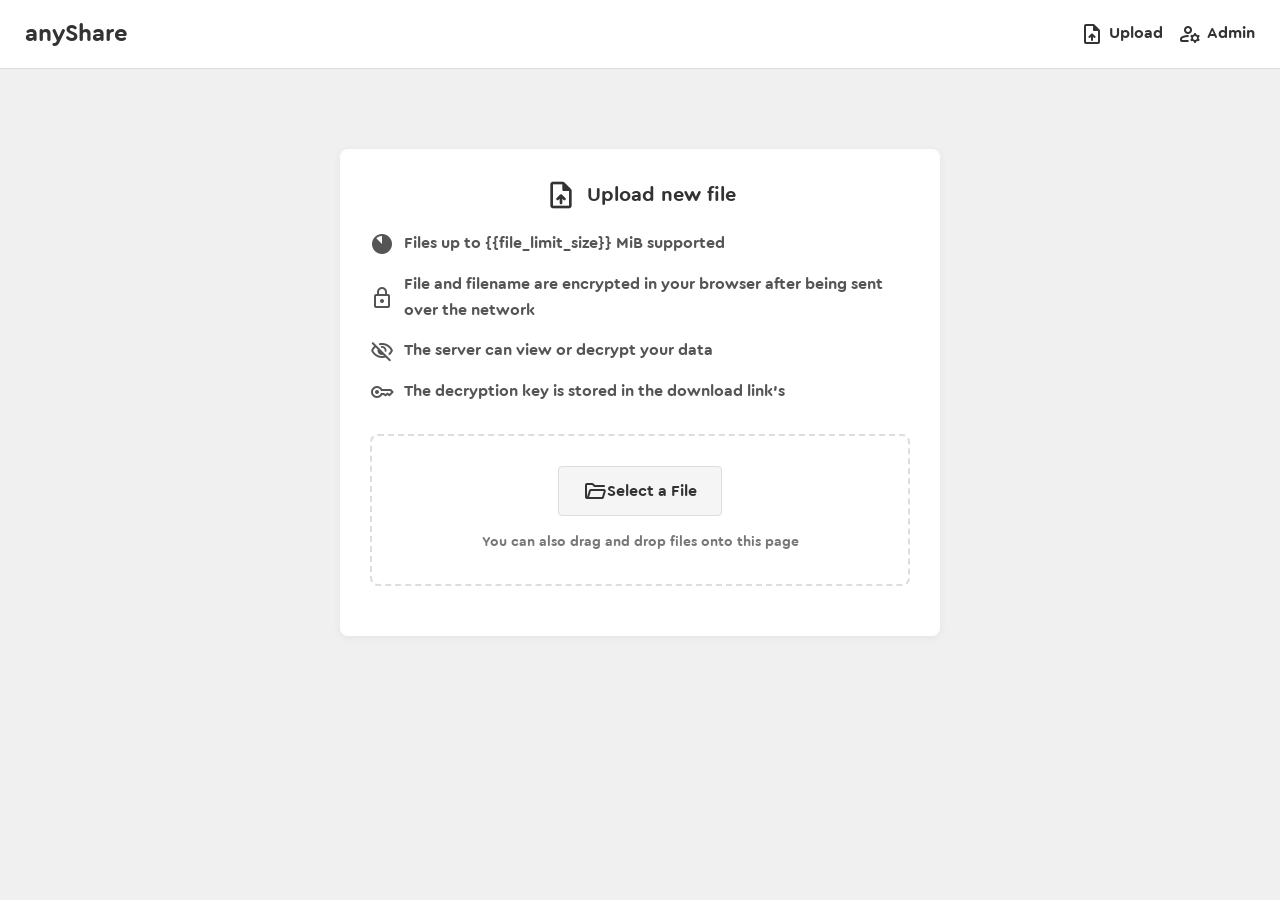
==== views/index.html @ 19acbab5 "init commit, version 1.0" ====
<!DOCTYPE html>
<html lang="en">

<head>
    <meta charset="UTF-8">
    <meta name="viewport" content="width=device-width, initial-scale=1.0">
    <title>anyShare</title>
    <link rel="icon" type="image/svg+xml" href="/static/image/anyshare.svg">
    <link rel="stylesheet" href="/static/css/style.css">
</head>

<body>
    <header>
        <div class="container">
            <h1>anyShare</h1>
            <div class="header-buttons">
                <a href="/" class="nav-link">
                    <span aria-hidden="true" class="matsym">upload_file</span>
                    <span>Upload</span>
                </a>
                <a href="/admin" class="nav-link">
                    <span aria-hidden="true" class="matsym">manage_accounts</span>
                    <span>Admin</span>
                </a>
            </div>
        </div>
    </header>

    <main>
        <div class="upload-container">
            <div class="upload-box">
                <h2>
                    <span class="matsym big" aria-hidden="true">upload_file</span>
                    <span>Upload new file</span>
                </h2>

                <div class="upload-info">
                    <div class="info-item">
                        <span class="matsym" aria-hidden="true">clock_loader_90</span>
                        <span>Files up to {{file_limit_size}} MiB supported</span>
                    </div>

                    <div class="info-item">
                        <span class="matsym" aria-hidden="true">lock</span>
                        <span> File and filename are encrypted in your browser after being sent over the network </span>
                    </div>

                    <div class="info-item">
                        <span class="matsym" aria-hidden="true">visibility_off</span>
                        <span> The server can view or decrypt your data </span>
                    </div>

                    <div class="info-item">
                        <span class="matsym" aria-hidden="true">key</span>
                        <span>The decryption key is stored in the download link's</span>
                    </div>
                </div>

                <div class="file-select">
                    <button id="selectFileBtn" class="btn btn-select">
                        <span aria-hidden="true" class="matsym">folder_open</span>
                        <span>Select a File</span>
                    </button>
                    <input type="file" id="fileInput" style="display: none;">
                    <p class="drag-drop-text">You can also drag and drop files onto this page</p>
                </div>

                <div id="uploadForm" style="display: none;">
                    <div class="file-info">
                        <div class="info-row">
                            <span class="matsym" aria-hidden="true">draft</span>
                            <div class="info-content">
                                <span class="label">Filename</span>
                                <span id="fileName" class="value"></span>
                            </div>
                        </div>

                        <div class="info-row">
                            <span class="matsym" aria-hidden="true">clock_loader_90</span>
                            <div class="info-content">
                                <span class="label">Size</span>
                                <span id="fileSize" class="value"></span>
                            </div>
                        </div>
                    </div>

                    <div class="expiry-options">
                        <p>Expires in</p>
                        <div class="option-buttons">
                            <label class="option">
                                <input type="radio" name="expiry" value="1 hour">
                                <span class="option-text">1 hour</span>
                            </label>

                            <label class="option">
                                <input type="radio" name="expiry" value="1 day" checked>
                                <span class="option-text">1 day</span>
                            </label>

                            <label class="option">
                                <input type="radio" name="expiry" value="1 week">
                                <span class="option-text">1 week</span>
                            </label>
                        </div>
                    </div>

                    <button id="uploadBtn" class="btn btn-upload">
                        <span aria-hidden="true" class="matsym">upload_file</span>
                        <span> Encrypt and Upload </span>
                    </button>
                </div>
            </div>
        </div>
    </main>

    <script src="/static/js/main.js"></script>
</body>

</html>
---- static/css/style.css ----
* {
    margin: 0;
    padding: 0;
    box-sizing: border-box;
    font-family: "CeraRoundProBold";
    /* letter-spacing: 2px; */
}

body {
    font-family: "CeraRoundProBold", BlinkMacSystemFont, "Segoe UI", Roboto, Helvetica, Arial, sans-serif;
    background-color: #f0f0f0;
    color: #333;
    line-height: 1.6;
}

@font-face {
    font-family: 'Material Symbols Rounded';
    font-style: normal;
    font-display: block;
    src: url(/static/font/MaterialSymbolsRounded-subset-fe4f124c.woff2) format("woff2")
}

@font-face {
    font-family: 'CeraRoundProBold';
    src: url('/static/font/Cera\ Round\ Pro\ Bold.woff2') format('woff2');
}

.matsym {
    font-family: 'Material Symbols Rounded';
    font-weight: 400;
    font-style: normal;
    font-size: 24px;
    min-width: 24px;
    min-height: 24px;
    max-width: 24px;
    max-height: 24px;
    overflow: hidden;
    display: block;
    line-height: 1;
    text-transform: none;
    letter-spacing: normal;
    word-wrap: normal;
    white-space: nowrap;
    direction: ltr;
    -moz-user-select: none;
    user-select: none;
    -webkit-user-select: none
}

.matsym.big {
    font-size: 32px;
    min-width: 32px;
    min-height: 32px;
    max-width: 32px;
    max-height: 32px
}

.matsym.bigger {
    font-size: 40px;
    min-width: 40px;
    min-height: 40px;
    max-width: 40px;
    max-height: 40px
}

.container {
    max-width: 100%;
    margin: 0 auto;
    padding: 0 25px;
    display: flex;
    justify-content: space-between;
    align-items: center;
}

.nav-link {
    display: flex;
    align-items: center;
    gap: 5px;
    /* 控制图标和文字之间的间距 */
    text-decoration: none;
    color: #333;
}

.nav-link:hover {
    opacity: 0.8;
    color: darkcyan;
}

header {
    background-color: #fff;
    padding: 15px 0;
    border-bottom: 1px solid #ddd;
}

header h1 {
    font-size: 24px;
    font-weight: 500;
}

.header-buttons {
    display: flex;
    gap: 15px;
}

.btn {
    display: inline-flex;
    align-items: center;
    justify-content: center;
    padding: 8px 16px;
    background-color: #f5f5f5;
    border: 1px solid #ddd;
    border-radius: 4px;
    color: #333;
    text-decoration: none;
    font-size: 14px;
    cursor: pointer;
    transition: all 0.2s;
}

.btn:hover {
    background-color: #e9e9e9;
}

.disabled-btn {
    opacity: 0.6;
    cursor: not-allowed;
    background-color: #cccccc;
    color: #666666;
}

main {
    padding: 40px 20px;
}

.upload-container,
.success-container {
    max-width: 600px;
    margin: 0 auto;
    margin-top: 40px;
    /* 新增的上边距 */
}

.upload-box,
.link-box {
    background-color: #fff;
    border-radius: 8px;
    padding: 30px;
    box-shadow: 0 2px 10px rgba(0, 0, 0, 0.05);
    margin-bottom: 20px;
}

h2 {
    font-size: 20px;
    font-weight: 500;
    margin-bottom: 20px;
    display: flex;
    align-items: center;
    justify-content: center;
    gap: 10px;
}

.icon {
    font-size: 18px;
}

.upload-info {
    margin-bottom: 30px;
}

.info-item {
    display: flex;
    align-items: center;
    gap: 10px;
    margin-bottom: 15px;
    color: #555;
}

.fragment-link {
    color: #0066cc;
    text-decoration: none;
}

.fragment-link:hover {
    text-decoration: underline;
}

.file-select {
    text-align: center;
    padding: 30px;
    border: 2px dashed #ddd;
    border-radius: 8px;
    margin-bottom: 20px;
}

.btn-select {
    padding: 12px 24px;
    font-size: 16px;
    margin-bottom: 15px;
}

.drag-drop-text {
    color: #777;
    font-size: 14px;
}

.file-info {
    margin-bottom: 20px;
}

.info-row {
    display: flex;
    align-items: center;
    gap: 10px;
    margin-bottom: 15px;
}

.info-content {
    display: flex;
    flex-direction: column;
}

.label {
    font-size: 14px;
    color: #777;
}

.value {
    font-size: 16px;
}

.expiry-options {
    margin-bottom: 20px;
}

.expiry-options p {
    margin-bottom: 10px;
    color: #555;
}

.option-buttons {
    display: flex;
    gap: 10px;
}

.option {
    flex: 1;
    display: flex;
    align-items: center;
    justify-content: center;
    padding: 12px;
    border: 1px solid #ddd;
    border-radius: 4px;
    cursor: pointer;
    transition: all 0.2s;
}

.option:hover {
    background-color: #f5f5f5;
}

.option input {
    display: none;
}

.option input:checked+.option-text {
    font-weight: 500;
}

.option input:checked+.option-text::before {
    content: "•";
    margin-right: 5px;
}

.btn-upload {
    width: 100%;
    padding: 12px;
    font-size: 16px;
    background-color: #1b416b;
    color: #fff;
    border: none;
}

.btn-upload:hover {
    background-color: #474b70;
}

.link-field {
    margin-bottom: 20px;
}

.link-field input {
    width: 100%;
    padding: 12px;
    border: 1px solid #ddd;
    border-radius: 4px;
    font-size: 14px;
    margin-bottom: 10px;
}

.link-actions {
    display: flex;
    gap: 10px;
}

.btn-action {
    flex: 1;
    justify-content: center;
}

.copy-btn {
    background-color: #f5f5f5;
}

.copy-btn:hover {
    background-color: #e9e9e9;
}

/* 密码表单样式 */
.password-form {
    margin-top: 20px;
}

.form-group {
    margin-bottom: 15px;
}

.form-group label {
    display: block;
    margin-bottom: 5px;
    font-weight: 500;
}

.form-group input {
    width: 100%;
    padding: 10px;
    border: 1px solid #ddd;
    border-radius: 4px;
    font-size: 14px;
}

.error-message {
    background-color: #ffebee;
    color: #c62828;
    padding: 10px;
    border-radius: 4px;
    margin-bottom: 15px;
}

.password-display {
    background-color: #e8f5e9;
    padding: 15px;
    border-radius: 4px;
    margin-bottom: 15px;
    text-align: center;
}

.password-display strong {
    font-size: 24px;
    letter-spacing: 2px;
    color: #2e7d32;
}

.password-note {
    margin-top: 10px;
    color: #555;
    font-size: 14px;
}


/* 管理员页面样式 */
.admin-container {
    max-width: 1000px;
    margin: 0 auto;
}

.admin-box {
    background-color: #fff;
    border-radius: 8px;
    padding: 30px;
    box-shadow: 0 2px 10px rgba(0, 0, 0, 0.05);
    margin-bottom: 20px;
}

.admin-header {
    display: flex;
    justify-content: space-between;
    align-items: center;
    margin-bottom: 20px;
}

.btn-logout {
    background-color: #f5f5f5;
    color: #333;
}

.stats-container {
    display: flex;
    gap: 20px;
}

.stat-item {
    flex: 1;
    display: flex;
    align-items: center;
    gap: 15px;
    padding: 20px;
    background-color: #f9f9f9;
    border-radius: 8px;
}

.stat-icon {
    font-size: 24px;
    color: #0066cc;
}

.stat-info h3 {
    font-size: 14px;
    font-weight: 500;
    color: #777;
    margin-bottom: 5px;
}

.stat-value {
    font-size: 24px;
    font-weight: 500;
}

.stat-unit {
    font-size: 16px;
    color: #777;
}

.files-table-container {
    overflow-x: auto;
}

.files-table {
    width: 100%;
    border-collapse: collapse;
}

.files-table th,
.files-table td {
    padding: 12px 15px;
    text-align: left;
    border-bottom: 1px solid #eee;
    font-size: 12px;
}

.files-table th {
    font-weight: 500;
    color: #555;
    background-color: #f9f9f9;
}

.file-hash {
    /* font-family: monospace; */
    font-size: 12px;
}

.time-info {
    display: flex;
    flex-direction: column;
}

.time-relative {
    font-weight: 500;
}

.time-absolute {
    font-size: 12px;
    color: #777;
}

/* .actions {
    display: flex;
    gap: 10px;
} */

.btn-icon {
    display: inline-flex;
    align-items: center;
    justify-content: center;
    width: 36px;
    height: 36px;
    border-radius: 50%;
    background-color: #f5f5f5;
    border: none;
    cursor: pointer;
    transition: all 0.2s;
}

.btn-icon:hover {
    background-color: #e9e9e9;
}

.delete-btn:hover {
    background-color: #ffebee;
}
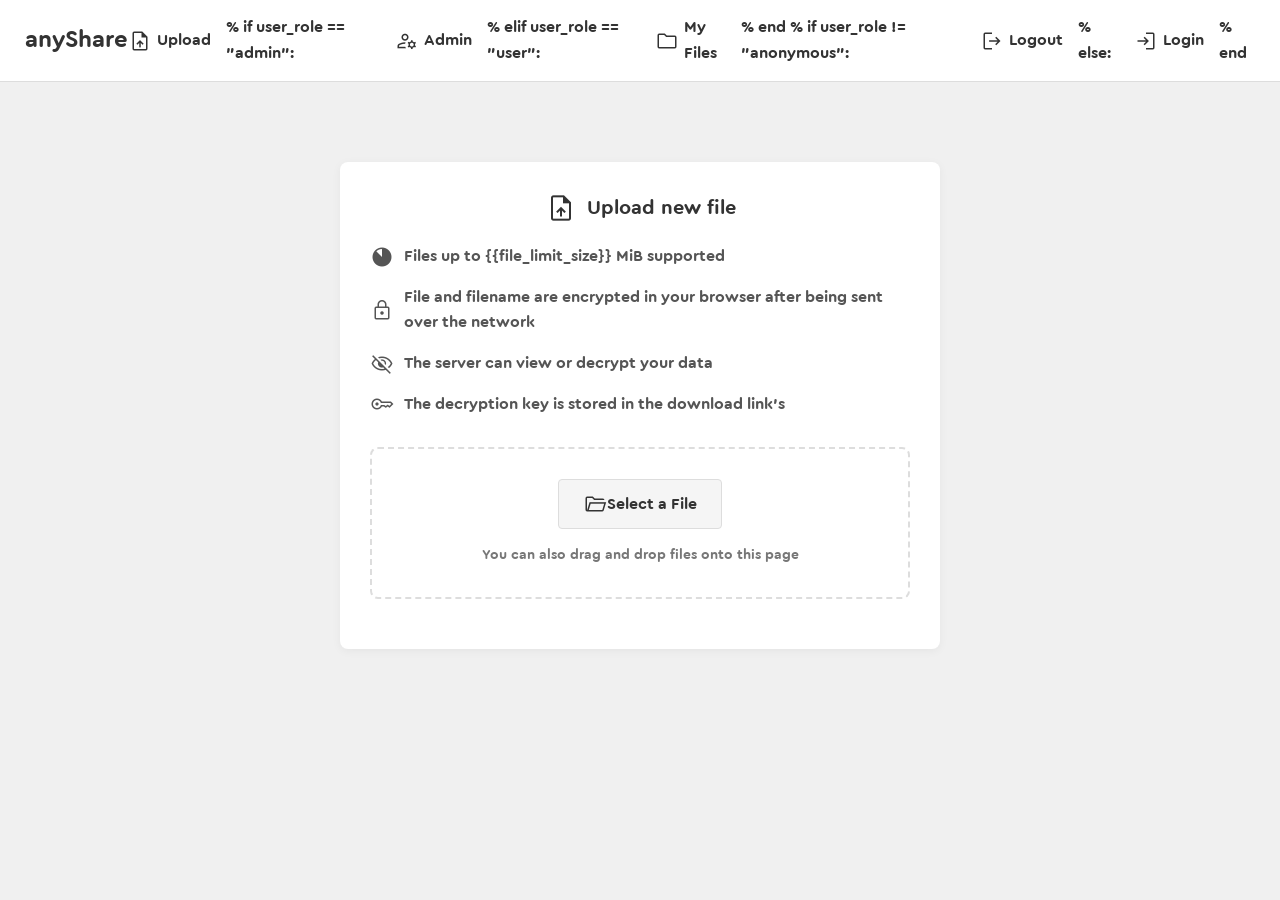
==== commit 429b080c: "Add complete multi-user functionality" ====
--- a/views/index.html
+++ b/views/index.html
@@ -18,10 +18,29 @@
                     <span aria-hidden="true" class="matsym">upload_file</span>
                     <span>Upload</span>
                 </a>
+                % if user_role == "admin":
                 <a href="/admin" class="nav-link">
                     <span aria-hidden="true" class="matsym">manage_accounts</span>
                     <span>Admin</span>
                 </a>
+                % elif user_role == "user":
+                <a href="/myfiles" class="nav-link">
+                    <span aria-hidden="true" class="matsym">folder</span>
+                    <span>My Files</span>
+                </a>
+                % end
+                
+                % if user_role != "anonymous":
+                <a href="/logout" class="nav-link">
+                    <span aria-hidden="true" class="matsym">logout</span>
+                    <span>Logout</span>
+                </a>
+                % else:
+                <a href="/login" class="nav-link">
+                    <span aria-hidden="true" class="matsym">login</span>
+                    <span>Login</span>
+                </a>
+                % end
             </div>
         </div>
     </header>
--- a/static/css/style.css
+++ b/static/css/style.css
@@ -3,7 +3,8 @@
     padding: 0;
     box-sizing: border-box;
     font-family: "CeraRoundProBold";
-    /* letter-spacing: 2px; */
+    font-variant-numeric: tabular-nums;
+    /* 使数字等宽 全局启用避免数字宽度压缩 */
 }
 
 body {
@@ -16,13 +17,14 @@
 @font-face {
     font-family: 'Material Symbols Rounded';
     font-style: normal;
+    /* font-weight: 400; */
     font-display: block;
-    src: url(/static/font/MaterialSymbolsRounded-subset-fe4f124c.woff2) format("woff2")
+    src: url(/static/font/material-symbols-outlined-latin-300-normal.woff2) format("woff2");
 }
 
 @font-face {
     font-family: 'CeraRoundProBold';
-    src: url('/static/font/Cera\ Round\ Pro\ Bold.woff2') format('woff2');
+    src: url('/static/font/CeraRoundPro-Bold.woff2') format('woff2');
 }
 
 .matsym {
@@ -35,16 +37,21 @@
     max-width: 24px;
     max-height: 24px;
     overflow: hidden;
-    display: block;
+    display: inline-block;
     line-height: 1;
     text-transform: none;
     letter-spacing: normal;
     word-wrap: normal;
     white-space: nowrap;
     direction: ltr;
+    -webkit-font-smoothing: antialiased;
+    -moz-osx-font-smoothing: grayscale;
+    -webkit-font-feature-settings: 'liga';
+    -moz-font-feature-settings: 'liga';
+    font-feature-settings: 'liga';
     -moz-user-select: none;
     user-select: none;
-    -webkit-user-select: none
+    -webkit-user-select: none;
 }
 
 .matsym.big {
@@ -203,10 +210,6 @@
     font-size: 14px;
 }
 
-.file-info {
-    margin-bottom: 20px;
-}
-
 .info-row {
     display: flex;
     align-items: center;
@@ -294,6 +297,7 @@
     border: 1px solid #ddd;
     border-radius: 4px;
     font-size: 14px;
+    font-family: Cambria, Cochin, Georgia, Times, 'Times New Roman', serif;
     margin-bottom: 10px;
 }
 
@@ -321,12 +325,13 @@
 }
 
 .form-group {
-    margin-bottom: 15px;
+    margin: 10px 0px;
 }
 
 .form-group label {
     display: block;
-    margin-bottom: 5px;
+    /* font-size: 12px; */
+    margin: 5px;
     font-weight: 500;
 }
 
@@ -338,6 +343,12 @@
     font-size: 14px;
 }
 
+/* 添加这个新规则，专门针对密码输入框 */
+.form-group input[type="password"] {
+    letter-spacing: 2.3px;
+    /* 可以根据需要调整间距大小 */
+}
+
 .error-message {
     background-color: #ffebee;
     color: #c62828;
@@ -369,7 +380,7 @@
 
 /* 管理员页面样式 */
 .admin-container {
-    max-width: 1000px;
+    max-width: 1200px;
     margin: 0 auto;
 }
 
@@ -423,6 +434,8 @@
 .stat-value {
     font-size: 24px;
     font-weight: 500;
+    font-variant-numeric: tabular-nums;
+    /* 使数字等宽 */
 }
 
 .stat-unit {
@@ -432,6 +445,11 @@
 
 .files-table-container {
     overflow-x: auto;
+    -webkit-overflow-scrolling: touch;
+    /* 提升iOS滚动体验 */
+    margin: 0 -15px;
+    /* 负边距使表格可以全宽滚动 */
+    padding: 0 15px;
 }
 
 .files-table {
@@ -441,7 +459,7 @@
 
 .files-table th,
 .files-table td {
-    padding: 12px 15px;
+    padding: 5px 6px;
     text-align: left;
     border-bottom: 1px solid #eee;
     font-size: 12px;
@@ -453,11 +471,6 @@
     background-color: #f9f9f9;
 }
 
-.file-hash {
-    /* font-family: monospace; */
-    font-size: 12px;
-}
-
 .time-info {
     display: flex;
     flex-direction: column;
@@ -468,14 +481,9 @@
 }
 
 .time-absolute {
-    font-size: 12px;
+    font-size: 10px;
     color: #777;
 }
-
-/* .actions {
-    display: flex;
-    gap: 10px;
-} */
 
 .btn-icon {
     display: inline-flex;
@@ -488,6 +496,8 @@
     border: none;
     cursor: pointer;
     transition: all 0.2s;
+    margin-right: 5px;
+    /* 添加右边距 */
 }
 
 .btn-icon:hover {
@@ -496,4 +506,405 @@
 
 .delete-btn:hover {
     background-color: #ffebee;
+}
+
+/* 最后一个按钮不需要右边距 */
+.btn-icon:last-child {
+    margin-right: 0;
+}
+
+.file-name {
+    font-weight: 500;
+    white-space: nowrap;
+    overflow: hidden;
+    text-overflow: ellipsis;
+    max-width: 120px;
+    /* 控制最大宽度 */
+    position: relative;
+    cursor: pointer;
+}
+
+/* 悬停时显示完整文件名的样式 */
+.file-name.full-name-popup {
+    position: fixed;
+    /* 使用fixed定位使其跟随鼠标 */
+    background-color: #333;
+    color: white;
+    padding: 5px 8px;
+    border-radius: 3px;
+    font-size: 12px;
+    white-space: nowrap;
+    z-index: 1000;
+    box-shadow: 0 2px 4px rgba(0, 0, 0, 0.2);
+    pointer-events: none;
+    max-width: none;
+    text-overflow: clip;
+    opacity: 0.9;
+    /* 半透明效果，更像浏览器默认提示框 */
+    transform: translateY(2px);
+    /* 微小偏移，使其看起来更紧贴鼠标 */
+}
+
+.file-hash-value {
+    font-size: 10px;
+    color: #777;
+    font-variant-numeric: tabular-nums;
+    /* 使数字等宽 */
+}
+
+/* 确保表格单元格垂直居中 */
+.files-table td {
+    vertical-align: middle;
+}
+
+/* 为操作按钮容器设置固定宽度，防止抖动 */
+.files-table td:last-child {
+    /* width: 120px; */
+    position: relative;
+    display: flex;
+    border-bottom: 1px solid #eee;
+    width: 100%;
+}
+
+/* 使用绝对定位显示确认按钮，避免影响布局 */
+.inline-confirm {
+    position: absolute;
+    top: 0;
+    left: 0;
+    /* width: 100%; */
+    height: 100%;
+    display: flex;
+    align-items: center;
+    justify-content: flex-start;
+    gap: 5px;
+    background: white;
+    padding: 5px;
+    border-radius: 4px;
+    box-shadow: 0 2px 10px rgba(0, 0, 0, 0.1);
+    z-index: 10;
+    white-space: nowrap;
+    border: 1px solid #ff3b30;
+}
+
+/* 确保按钮尺寸一致 */
+.btn-small {
+    padding: 4px 8px;
+    font-size: 12px;
+    min-width: 50px;
+    text-align: center;
+}
+
+.expiry-select {
+    padding: 4px;
+    font-size: 12px;
+    margin-right: 5px;
+}
+
+/* 确保操作按钮容器高度一致 */
+.files-table .btn-icon {
+    width: 36px;
+    height: 36px;
+    display: inline-flex;
+    align-items: center;
+    justify-content: center;
+    margin-right: 5px;
+}
+
+/* 响应式设计 - 移动端适配 */
+@media screen and (max-width: 768px) {
+    .container {
+        padding: 0 10px;
+    }
+
+    .header-buttons {
+        gap: 10px;
+    }
+
+    .upload-container,
+    .success-container,
+    .admin-container {
+        margin-top: 20px;
+    }
+
+    .upload-box,
+    .link-box,
+    .admin-box {
+        padding: 20px;
+    }
+
+    .stats-container {
+        flex-direction: column;
+        gap: 10px;
+    }
+
+    .option-buttons {
+        flex-direction: column;
+        gap: 8px;
+    }
+
+    .option {
+        padding: 10px;
+    }
+
+    .link-actions {
+        flex-direction: column;
+    }
+
+    .file-name {
+        max-width: 100px;
+    }
+}
+
+/* 小屏幕手机适配 */
+@media screen and (max-width: 480px) {
+    header h1 {
+        font-size: 20px;
+    }
+
+    .nav-link span:not(.matsym) {
+        display: none;
+        /* 在极小屏幕上只显示图标 */
+    }
+
+    .file-select {
+        padding: 15px;
+    }
+
+    .drag-drop-text {
+        display: none;
+        /* 在移动设备上隐藏拖放提示，因为大多数移动设备不支持 */
+    }
+
+    .btn-select {
+        width: 100%;
+        /* 让按钮占满宽度，更容易点击 */
+    }
+
+    .file-name {
+        max-width: 100px;
+    }
+
+    h2 {
+        font-size: 18px;
+    }
+
+    .stat-value {
+        font-size: 20px;
+    }
+}
+
+/* 表格响应式处理 */
+@media screen and (max-width: 768px) {
+
+    .files-table th,
+    .files-table td {
+        padding: 6px 8px;
+        font-size: 10px;
+    }
+
+    .time-absolute {
+        display: none;
+        /* 在移动端隐藏详细时间，只显示相对时间 */
+    }
+
+    .btn-icon {
+        width: 30px;
+        height: 30px;
+        margin-right: 4px;
+        /* 移动端适当减小间距 */
+    }
+
+    .matsym {
+        font-size: 20px;
+        min-width: 20px;
+        min-height: 20px;
+        max-width: 20px;
+        max-height: 20px;
+    }
+}
+
+/* 超小屏幕适配 */
+@media screen and (max-width: 360px) {
+
+    .files-table th:nth-child(3),
+    .files-table td:nth-child(3) {
+        display: none;
+        /* 隐藏上传IP列 */
+    }
+}
+
+@media (hover: none) and (pointer: coarse) {
+
+    /* 触摸设备优化 */
+    .btn,
+    .nav-link,
+    .option,
+    .btn-icon {
+        min-height: 44px;
+        /* 苹果推荐的最小触摸目标尺寸 */
+    }
+
+    .btn-icon {
+        min-width: 44px;
+    }
+
+    .option {
+        padding: 12px 8px;
+    }
+}
+
+/* 添加单选按钮样式 */
+.radio-group {
+    display: flex;
+    flex-direction: row;
+    gap: 15px;
+}
+
+.radio-option {
+    display: flex;
+    align-items: center;
+    cursor: pointer;
+}
+
+.radio-option input[type="radio"] {
+    margin-right: 5px;
+}
+
+.radio-label {
+    font-weight: normal;
+    font-size: 10.5px;
+}
+
+/* 模态框样式 */
+.modal {
+    position: fixed;
+    top: 0;
+    left: 0;
+    width: 100%;
+    height: 100%;
+    background-color: rgba(0, 0, 0, 0.5);
+    display: flex;
+    justify-content: center;
+    align-items: center;
+    z-index: 1000;
+}
+
+.modal-content {
+    background-color: white;
+    padding: 20px;
+    border-radius: 8px;
+    box-shadow: 0 4px 6px rgba(0, 0, 0, 0.1);
+    max-width: 500px;
+    width: 90%;
+}
+
+.modal-actions {
+    display: flex;
+    gap: 10px;
+    justify-content: flex-end;
+    margin-top: 20px;
+}
+
+/* 用户表格样式 */
+.users-table-container {
+    margin-bottom: 30px;
+    border-radius: 8px;
+    overflow: hidden;
+    box-shadow: 0 1px 3px rgba(0, 0, 0, 0.1);
+}
+
+.users-table-container h3 {
+    margin: 10px 0px;
+    font-size: 18px;
+    font-weight: 500;
+}
+
+/* 用户表格三列平均分配宽度 */
+.users-table {
+    table-layout: fixed;
+    width: 100%;
+    border-collapse: separate;
+    border-spacing: 0;
+    background: white;
+}
+
+.users-table th,
+.users-table td {
+    width: 33.33%;
+    text-align: left;
+    padding: 5px 10px;
+    border-bottom: 1px solid #eee;
+}
+
+.users-table th {
+    background-color: #f9f9f9;
+    font-weight: 500;
+    color: #555;
+}
+
+.user-list-body tr:hover {
+    background-color: #f5f5f5;
+}
+
+/* 用户操作按钮容器 */
+.users-table td:last-child {
+    display: flex;
+    justify-content: flex-start;
+    gap: 10px;
+    border-bottom: 1px solid #eee;
+    width: 100%;
+}
+
+/* 操作按钮样式 */
+.users-table .btn-icon {
+    background-color: #f0f0f0;
+    border-radius: 50%;
+    width: 36px;
+    height: 36px;
+    display: flex;
+    align-items: center;
+    justify-content: center;
+    cursor: pointer;
+    transition: all 0.2s;
+    border: none;
+}
+
+.users-table .btn-icon:hover {
+    background-color: #e0e0e0;
+}
+
+.users-table .delete-user-btn:hover {
+    background-color: #ffebee;
+}
+
+/* 隐藏不需要的样式 */
+.btn-change-password {
+    display: none;
+}
+
+/* 表格容器宽度调整 */
+.admin-container {
+    max-width: 1200px;
+    margin: 0 auto;
+}
+
+.btn-small {
+    padding: 4px 8px;
+    font-size: 12px;
+    min-width: 60px;
+}
+
+.expiry-select {
+    padding: 4px;
+    font-size: 12px;
+    margin-right: 5px;
+}
+
+/* 确保下拉框在确认菜单中有合适的样式 */
+.inline-confirm .expiry-select {
+    padding: 5px;
+    margin-right: 8px;
+    border: 1px solid #ccc;
+    border-radius: 4px;
+    min-width: 100px;
 }
